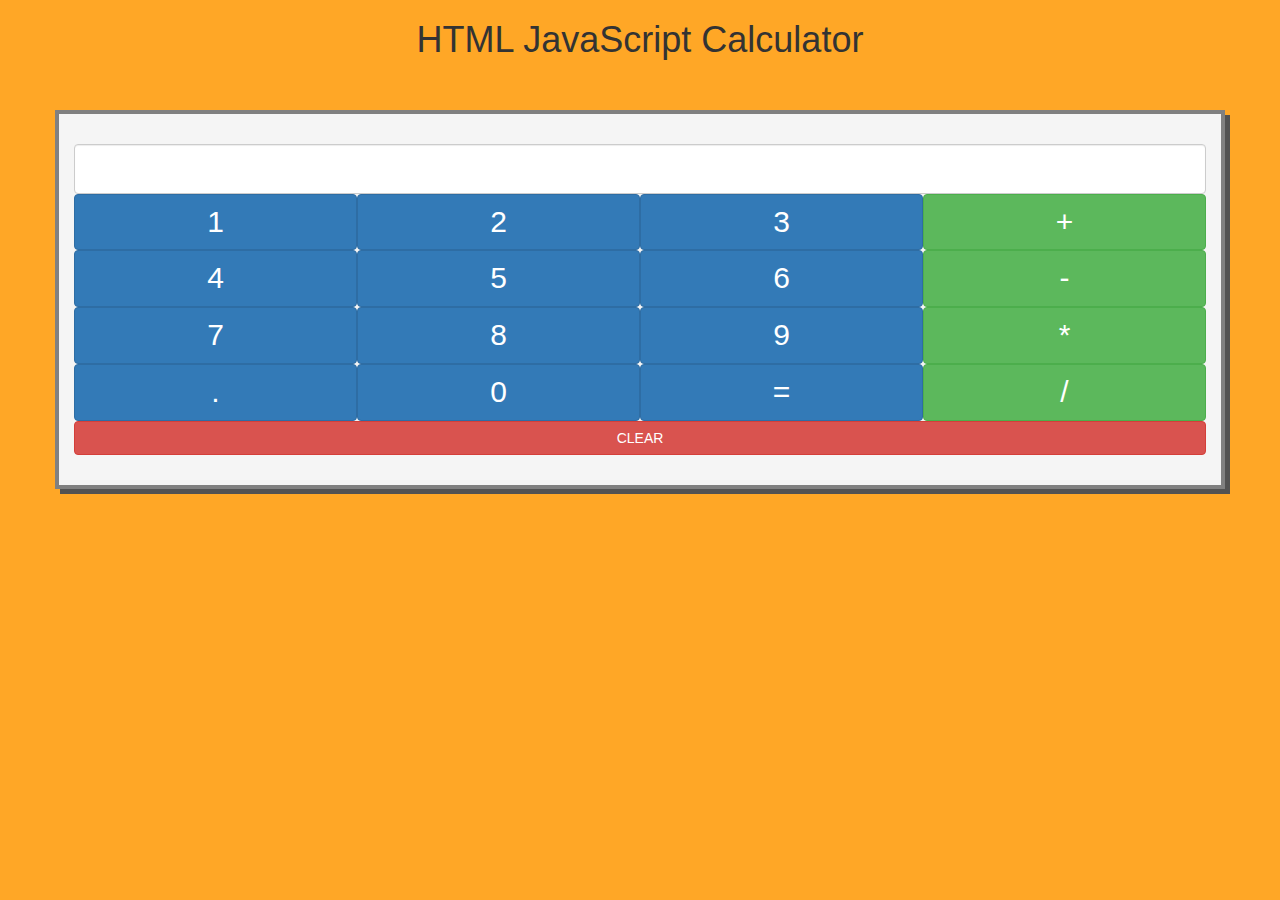
==== calculator.html @ e05dba25 "add calculator" ====
<!DOCTYPE html>
<html>

<head>
    <meta charset="UTF-8">
    <title>JavaScript Calculator</title>
    <meta name="viewport" content="width=device-width, initial-scale=1">
    <link rel="stylesheet" href="https://stackpath.bootstrapcdn.com/bootstrap/3.4.1/css/bootstrap.min.css"
        integrity="sha384-HSMxcRTRxnN+Bdg0JdbxYKrThecOKuH5zCYotlSAcp1+c8xmyTe9GYg1l9a69psu" crossorigin="anonymous">
    <link rel="shortcut icon" href="asset/img/favicon.ico" type="image/x-icon">
    <link rel="icon" href="/favicon.ico" type="image/x-icon">
    <style>
        .nopadding {
            padding: 0px;
        }

        .btn-font {
            font-size: 30px;
        }
    </style>
</head>

<body style="background: #FFA726;">
    <h1 class="text-center">HTML JavaScript Calculator</h1>
    <div class="container" style="padding: 30px; border: 4px solid grey; margin-top: 50px; background: whitesmoke; box-shadow: 5px 5px #525252;">
        <div class="row">
            <div class="col-log-12 nopadding">
                <input type="text" name="calculation" id="calculation" class="form-control"
                    style="padding: 10px; font-size: 30px; height: 50px;">
            </div>
        </div>
        <div class="row">
            <div class="col-xs-3 nopadding">
                <button id="one" class="btn btn-primary btn-block btn-font" onclick='UserClickButton("1")'>1</button>
            </div>
            <div class="col-xs-3 nopadding">
                <button id="two" class="btn btn-primary btn-block btn-font " onclick='UserClickButton("2")'>2</button>
            </div>
            <div class="col-xs-3 nopadding">
                <button id="three" class="btn btn-primary btn-block btn-font" onclick='UserClickButton("3")'>3</button>
            </div>
            <div class="col-xs-3 nopadding">
                <button id="add" class="btn btn-success btn-block btn-font" onclick='UserClickButton("+")'>+</button>
            </div>
        </div>

        <div class="row">
            <div class="col-xs-3 nopadding">
                <button id="four" class="btn btn-primary btn-block btn-font" onclick='UserClickButton("4")'>4</button>
            </div>
            <div class="col-xs-3 nopadding">
                <button id="five" class="btn btn-primary btn-block btn-font " onclick='UserClickButton("5")'>5</button>
            </div>
            <div class="col-xs-3 nopadding">
                <button id="six" class="btn btn-primary btn-block btn-font" onclick='UserClickButton("6")'>6</button>
            </div>
            <div class="col-xs-3 nopadding">
                <button id="minus" class="btn btn-success btn-block btn-font" onclick='UserClickButton("-")'>-</button>
            </div>
        </div>

        <div class="row">
            <div class="col-xs-3 nopadding">
                <button id="seven" class="btn btn-primary btn-block btn-font" onclick='UserClickButton("7")'>7</button>
            </div>
            <div class="col-xs-3 nopadding">
                <button id="eight" class="btn btn-primary btn-block btn-font " onclick='UserClickButton("8")'>8</button>
            </div>
            <div class="col-xs-3 nopadding">
                <button id="nine" class="btn btn-primary btn-block btn-font" onclick='UserClickButton("9")'>9</button>
            </div>
            <div class="col-xs-3 nopadding">
                <button id="multiply" class="btn btn-success btn-block btn-font" onclick='UserClickButton("*")'>*</button>
            </div>
        </div>

        <div class="row">
            <div class="col-xs-3 nopadding">
                <button id="dot" class="btn btn-primary btn-block btn-font" onclick='UserClickButton(".")'>.</button>
            </div>
            <div class="col-xs-3 nopadding">
                <button id="zero" class="btn btn-primary btn-block btn-font " onclick='UserClickButton("0")'>0</button>
            </div>
            <div class="col-xs-3 nopadding">
                <button id="equal" class="btn btn-primary btn-block btn-font" onclick='CalculateValue()'>=</button>
            </div>
            <div class="col-xs-3 nopadding">
                <button id="divide" class="btn btn-success btn-block btn-font" onclick='UserClickButton("/")'>/</button>
            </div>
        </div>
        <div class="row">
            <div class="col-lg-12 nopadding">
                <button class="btn btn-danger  btn-block" onclick='ClearData()' >CLEAR</button>
            </div>
        </div>
    </div>
    </div>


   <script src="./asset/js/calculator.js"></script>
</body>




</html>
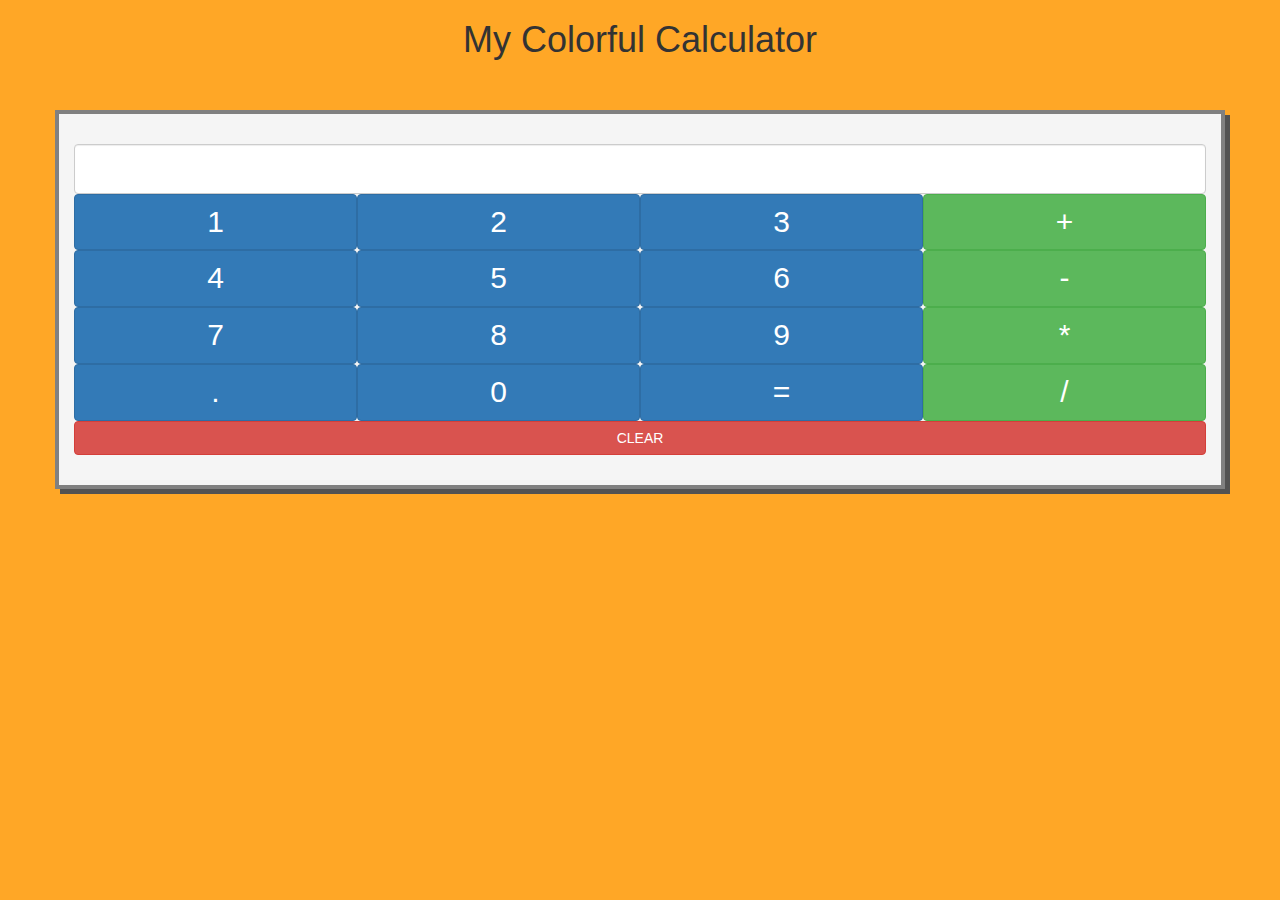
==== commit 1e47ace8: "add link to index to calculator.html" ====
--- a/calculator.html
+++ b/calculator.html
@@ -21,7 +21,7 @@
 </head>
 
 <body style="background: #FFA726;">
-    <h1 class="text-center">HTML JavaScript Calculator</h1>
+    <h1 class="text-center">My Colorful Calculator</h1>
     <div class="container" style="padding: 30px; border: 4px solid grey; margin-top: 50px; background: whitesmoke; box-shadow: 5px 5px #525252;">
         <div class="row">
             <div class="col-log-12 nopadding">
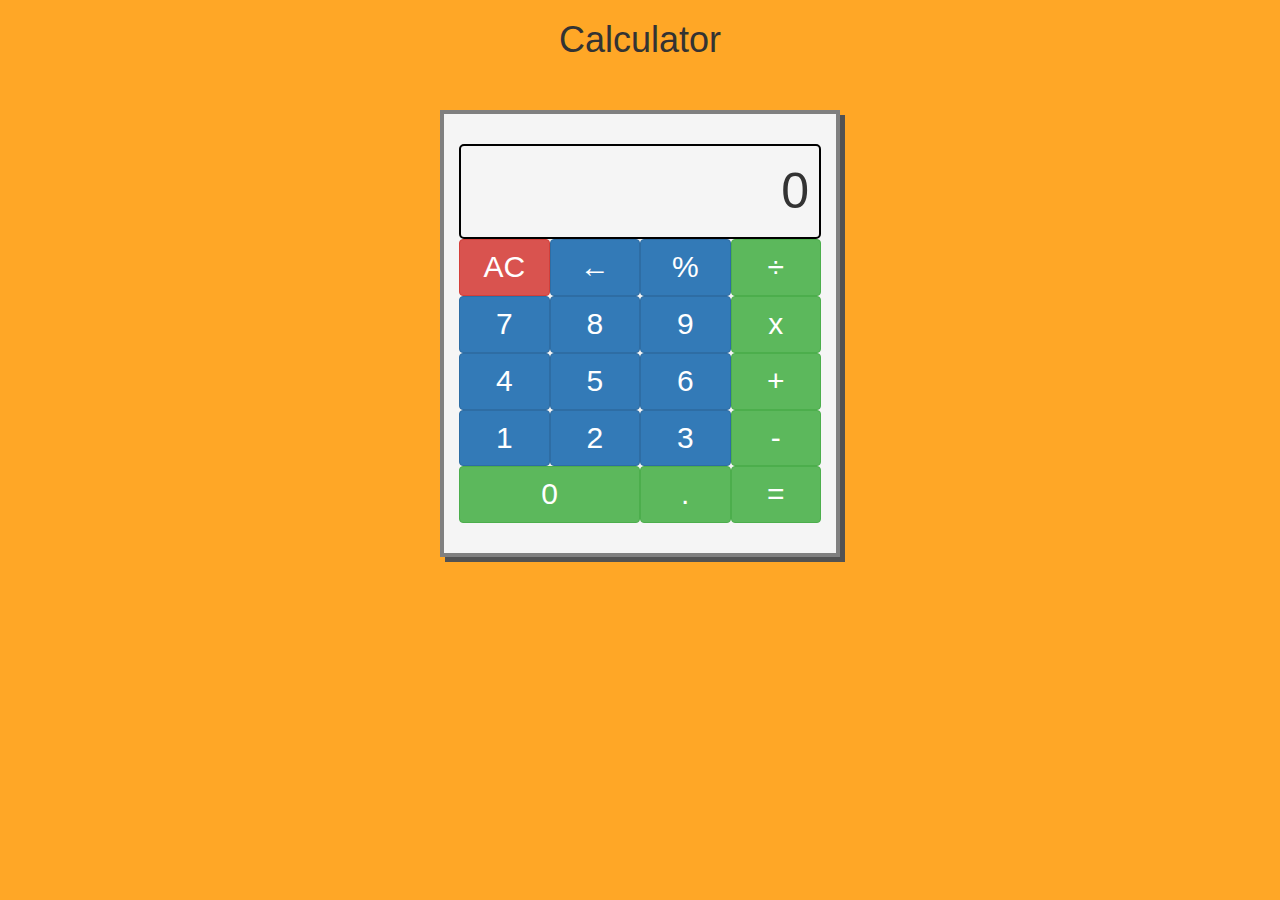
==== commit 8c0b3ee0: "update calculator" ====
--- a/calculator.html
+++ b/calculator.html
@@ -21,86 +21,83 @@
 </head>
 
 <body style="background: #FFA726;">
-    <h1 class="text-center">My Colorful Calculator</h1>
-    <div class="container" style="padding: 30px; border: 4px solid grey; margin-top: 50px; background: whitesmoke; box-shadow: 5px 5px #525252;">
-        <div class="row">
-            <div class="col-log-12 nopadding">
-                <input type="text" name="calculation" id="calculation" class="form-control"
-                    style="padding: 10px; font-size: 30px; height: 50px;">
-            </div>
+    <h1 class="text-center">Calculator</h1>
+    <div class="container" style="padding: 30px; border: 4px solid grey; margin-top: 50px; width: 400px; background: whitesmoke; box-shadow: 5px 5px #525252;">
+        <div class="row" style="border: 2px solid black; border-radius: 5px 5px 5px 5px;">
+            <div class="col-log-12  text-right " id="calc-displayVal" style="padding: 10px; font-size: 50px;">0</div>
         </div>
-        <div class="row">
+        <div class="row ">
             <div class="col-xs-3 nopadding">
-                <button id="one" class="btn btn-primary btn-block btn-font" onclick='UserClickButton("1")'>1</button>
+                <div id="Clear" class="btn btn-danger btn-block btn-font" >AC</div>
             </div>
             <div class="col-xs-3 nopadding">
-                <button id="two" class="btn btn-primary btn-block btn-font " onclick='UserClickButton("2")'>2</button>
+                <div id="backspace" class="btn btn-primary btn-block btn-font ">&#8592;</div>
             </div>
             <div class="col-xs-3 nopadding">
-                <button id="three" class="btn btn-primary btn-block btn-font" onclick='UserClickButton("3")'>3</button>
+                <button id="percent" class="btn btn-primary btn-block btn-font btn-operator">%</button>
             </div>
             <div class="col-xs-3 nopadding">
-                <button id="add" class="btn btn-success btn-block btn-font" onclick='UserClickButton("+")'>+</button>
+                <button id="divide" class="btn btn-success btn-block btn-font btn-operator"> &#247;</button>
             </div>
         </div>
 
         <div class="row">
             <div class="col-xs-3 nopadding">
-                <button id="four" class="btn btn-primary btn-block btn-font" onclick='UserClickButton("4")'>4</button>
+                <button id="seven" class="btn btn-primary btn-block btn-font btn-num" >7</button>
             </div>
             <div class="col-xs-3 nopadding">
-                <button id="five" class="btn btn-primary btn-block btn-font " onclick='UserClickButton("5")'>5</button>
+                <button id="eight" class="btn btn-primary btn-block btn-font btn-num" >8</button>
             </div>
             <div class="col-xs-3 nopadding">
-                <button id="six" class="btn btn-primary btn-block btn-font" onclick='UserClickButton("6")'>6</button>
+                <button id="nine" class="btn btn-primary btn-block btn-font btn-num" >9</button>
             </div>
             <div class="col-xs-3 nopadding">
-                <button id="minus" class="btn btn-success btn-block btn-font" onclick='UserClickButton("-")'>-</button>
+                <button id="multiply" class="btn btn-success btn-block btn-font btn-operator" >x</button>
             </div>
         </div>
 
         <div class="row">
             <div class="col-xs-3 nopadding">
-                <button id="seven" class="btn btn-primary btn-block btn-font" onclick='UserClickButton("7")'>7</button>
+                <button id="four" class="btn btn-primary btn-block btn-font btn-num" >4</button>
             </div>
             <div class="col-xs-3 nopadding">
-                <button id="eight" class="btn btn-primary btn-block btn-font " onclick='UserClickButton("8")'>8</button>
+                <button id="five" class="btn btn-primary btn-block btn-font btn-num">5</button>
             </div>
             <div class="col-xs-3 nopadding">
-                <button id="nine" class="btn btn-primary btn-block btn-font" onclick='UserClickButton("9")'>9</button>
+                <button id="six" class="btn btn-primary btn-block btn-font btn-num">6</button>
             </div>
             <div class="col-xs-3 nopadding">
-                <button id="multiply" class="btn btn-success btn-block btn-font" onclick='UserClickButton("*")'>*</button>
+                <button id="add" class="btn btn-success btn-block btn-font btn-operator">+</button>
             </div>
         </div>
 
         <div class="row">
             <div class="col-xs-3 nopadding">
-                <button id="dot" class="btn btn-primary btn-block btn-font" onclick='UserClickButton(".")'>.</button>
+                <button id="one" class="btn btn-primary btn-block btn-font btn-num">1</button>
             </div>
             <div class="col-xs-3 nopadding">
-                <button id="zero" class="btn btn-primary btn-block btn-font " onclick='UserClickButton("0")'>0</button>
+                <button id="two" class="btn btn-primary btn-block btn-font btn-num">2</button>
             </div>
             <div class="col-xs-3 nopadding">
-                <button id="equal" class="btn btn-primary btn-block btn-font" onclick='CalculateValue()'>=</button>
+                <button id="three" class="btn btn-primary btn-block btn-font btn-num">3</button>
             </div>
             <div class="col-xs-3 nopadding">
-                <button id="divide" class="btn btn-success btn-block btn-font" onclick='UserClickButton("/")'>/</button>
+                <button id="minus" class="btn btn-success btn-block btn-font btn-operator">-</button>
             </div>
         </div>
         <div class="row">
-            <div class="col-lg-12 nopadding">
-                <button class="btn btn-danger  btn-block" onclick='ClearData()' >CLEAR</button>
+            <div class="col-xs-6 nopadding">
+                <button id="zeor" class="btn btn-success btn-block btn-font btn-num">0</button>
+            </div>
+            <div class="col-xs-3 nopadding">
+                <button id="Decimal" class="btn btn-success btn-block btn-font">.</button>
+            </div>
+            <div class="col-xs-3 nopadding">
+                <button id="equal" class="btn btn-success btn-block btn-font btn-operator">=</button>
             </div>
         </div>
     </div>
     </div>
-
-
    <script src="./asset/js/calculator.js"></script>
 </body>
-
-
-
-
 </html>